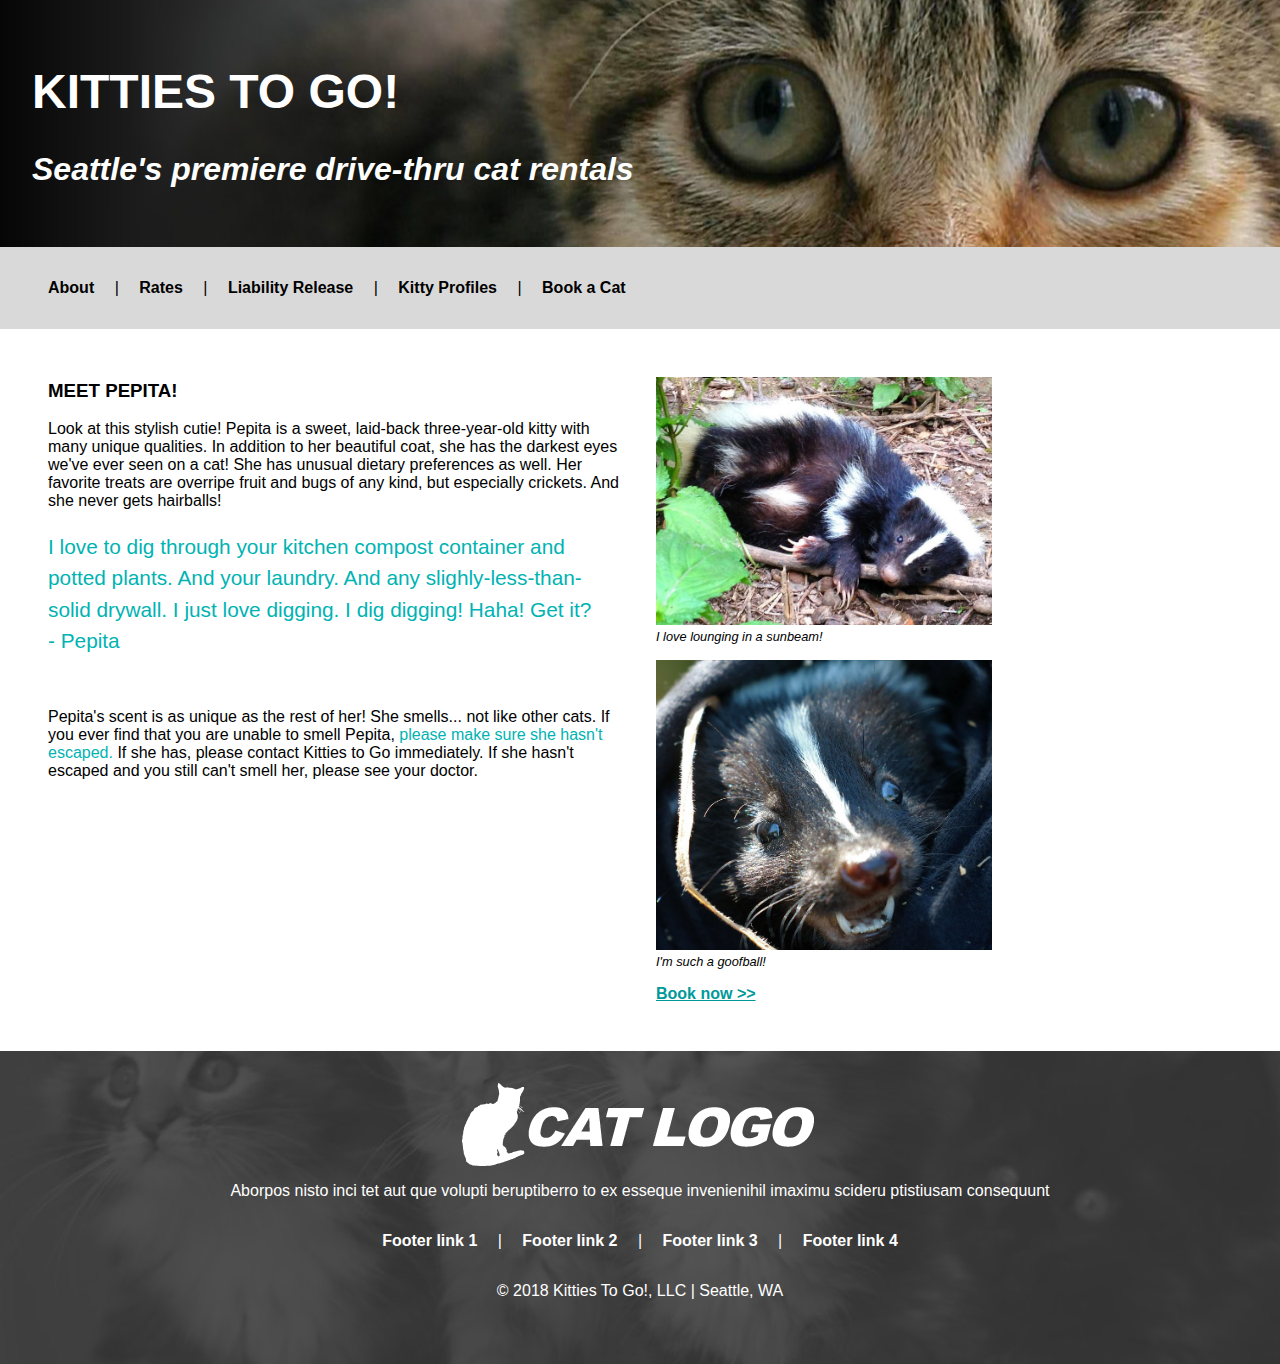
==== cat-of-the-week.html @ 29865edd "upload two pages, images, and styles" ====
<!DOCTYPE html>
<html lang="en">
  <head>
    <link rel="stylesheet" href="styles/stylesheet.css">
    <title>Kitties to Go - Cat of the Week</title>
    <meta charset="utf-8">
    <meta name="author" content="Valerie V. Mehring">    <meta name="viewport" content="width=device-width, initial-scale=1.0">
  </head>
  <body>
    <header>
      <h1>KITTIES TO GO!</h1>
      <h2>Seattle's premiere drive-thru cat rentals</h2>
    </header>
    <nav>
      <a class="nav" href="index.html">About</a> |
      <a class="nav" href="#">Rates</a> |
      <a class="nav" href="#">Liability Release</a> |
      <a class="nav" href="#">Kitty Profiles</a> |
      <a class="nav" href="#">Book a Cat</a>
    </nav>
    <main class="one">
      <article>
        <h3>MEET PEPITA!</h3>
        <p>Look at this stylish cutie! Pepita is a sweet, laid-back three-year-old
          kitty with many unique qualities. In addition to her beautiful coat,
          she has the darkest eyes we've ever seen on a cat! She has unusual
          dietary preferences as well. Her favorite treats are overripe fruit
          and bugs of any kind, but especially crickets. And she never gets
          hairballs!</p>
        <p class="quote">I love to dig through your kitchen compost
          container and potted plants. And your laundry. And any slighly-less-than-
          solid drywall. I just love digging. I dig digging! Haha! Get it?<br>- Pepita</p>
        <p>Pepita's scent is as unique as the rest of her! She smells... not like
          other cats. If you ever find that you are unable to smell Pepita, <span>please
          make sure she hasn't escaped.</span> If she has, please contact Kitties
          to Go immediately. If she hasn't escaped and you still can't
          smell her, please see your doctor.</p>
      </article>
    </main>
    <main class="two">
      <figure>
        <img src="images/pepita.jpg" alt="Portrait of Pepita looking cute!">
        <figcaption>I love lounging in a sunbeam!</figcaption>
      </figure>
      <figure>
        <img src="images/cray-skunk.jpg" alt="Pic of Pepita's sweet face!">
        <figcaption>I'm such a goofball!</figcaption>
      </figure>
      <p><a href="#">Book now >></a></p>
    </main>
    <footer>
      <img src="images/cat-logo.png" alt="Logo consisting of cat silhouette and text">
      <p>Aborpos nisto inci tet aut que volupti beruptiberro to ex  esseque
        invenienihil imaximu scideru ptistiusam consequunt</p>
      <p><a class="fnav" href="#">Footer link 1</a> |
        <a class="fnav" href="#">Footer link 2</a> |
        <a class="fnav" href="#">Footer link 3</a> |
        <a class="fnav" href="#">Footer link 4</a></p>
      <p>© 2018 Kitties To Go!, LLC   |   Seattle, WA</p>
    </footer>
  </body>
</html>
---- styles/stylesheet.css ----
body {
  font-family: Arial, Helvetica, sans-serif;
  display: grid;
  grid-template-columns: 50% 30% 20%;
  grid-template-rows: auto auto auto auto;
  grid-gap: 0;
  padding: 0;
  margin: 0;
}
header {
  grid-column: 1 / 4;
  padding: 2em;
  color: #ffffff;
  background: #009999 url("../images/banner-image.jpg") center no-repeat;
}
nav {
  grid-column: 1 / 4;
  padding: 2em;
  color: #000000;
  background-color: #d9d9d9;
}
.one {
  grid-column: 1 / 2;
  padding: 2em 1em 2em 3em;
}
.two {
  padding: 2em 1em 2em 1em;
  grid-column: 2 / 3;
}
footer {
  grid-column: 1 / 4;
  display: flex;
  padding: 2em 1em 3em 1em;
  color: #ffffff;
  background: #333333 url("../images/footer-image.jpg") center no-repeat;
  align-items: center;
  flex-flow: column wrap;
}
h1 {
  font-size: 3em;
}
h2 {
  font-size: 2em;
  font-style: italic;
  font-stretch: condensed;
}
.nav {
  padding: 1em;
  text-decoration: none;
  color: #000000;
  font-weight: bold;
}
a:link {
  color: #009999;
  font-weight: bold;
}
nav > a:link {
  color: #000000;
}
footer > p > a:link {
  color: #ffffff;
}
a:hover {
  background-color: #009999;
  color: #ffffff;
}
a:visited {
  color: #004d4d;
}
aside {
  float: right;
  padding: 0 0 0 1em;
}
article {
  padding-bottom: 1.5em;
}
span {
  color: #00b3b3;
}
.quote {
  color: #00b3b3;
  font-size: 1.3em;
  padding-bottom: 1.5em;
  line-height: 150%;
}
img {
  max-width: 100%;
  height: auto;
}
figure {
  margin: 1em 1em 1em 0;
}
figcaption {
  font-style: italic;
  font-size: .8em;
}
.thumbnail:hover {
  background-color: #009999;
}
.thumbnail {
  padding: .4em;
}
.fnav {
  padding: 1em;
  text-decoration: none;
  color: #ffffff;
  font-weight: bold;
  align-self:
}
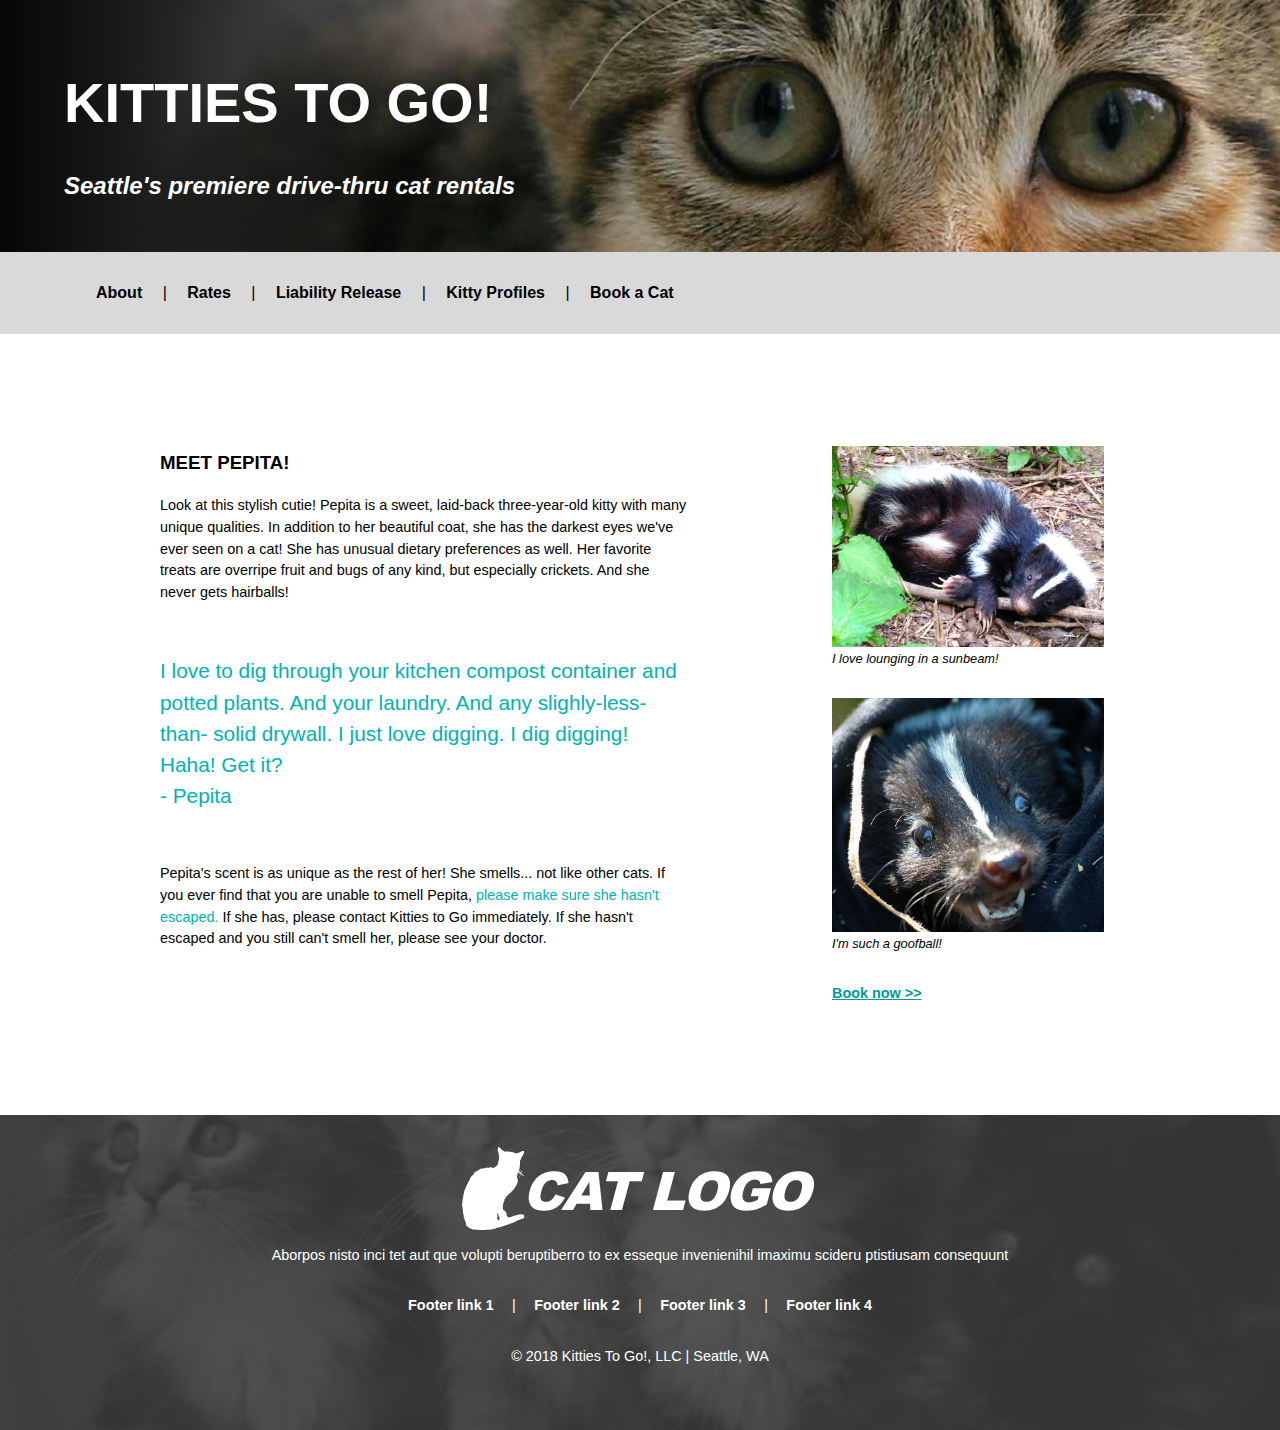
==== commit 8d80f4be: "edits to two pages and stylesheet" ====
--- a/cat-of-the-week.html
+++ b/cat-of-the-week.html
@@ -18,7 +18,8 @@
       <a class="nav" href="#">Kitty Profiles</a> |
       <a class="nav" href="#">Book a Cat</a>
     </nav>
-    <main class="one">
+    <main>
+      <section class="left-column">
       <article>
         <h3>MEET PEPITA!</h3>
         <p>Look at this stylish cutie! Pepita is a sweet, laid-back three-year-old
@@ -36,8 +37,8 @@
           to Go immediately. If she hasn't escaped and you still can't
           smell her, please see your doctor.</p>
       </article>
-    </main>
-    <main class="two">
+    </section>
+    <section class="right-column">
       <figure>
         <img src="images/pepita.jpg" alt="Portrait of Pepita looking cute!">
         <figcaption>I love lounging in a sunbeam!</figcaption>
@@ -47,6 +48,7 @@
         <figcaption>I'm such a goofball!</figcaption>
       </figure>
       <p><a href="#">Book now >></a></p>
+    </section>
     </main>
     <footer>
       <img src="images/cat-logo.png" alt="Logo consisting of cat silhouette and text">
--- a/styles/stylesheet.css
+++ b/styles/stylesheet.css
@@ -1,34 +1,42 @@
 body {
   font-family: Arial, Helvetica, sans-serif;
+  margin: 0;
+  border: 0;
+  padding: 0;
+
+}
+header {
+  padding: 2em 2em 2em 4em;
+  color: #ffffff;
+  background: #009999 url("../images/banner-image.jpg") center no-repeat;
+}
+nav {
+  padding: 2em 2em 2em 5em;
+  color: #000000;
+  background-color: #d9d9d9;
+}
+main {
   display: grid;
-  grid-template-columns: 50% 30% 20%;
-  grid-template-rows: auto auto auto auto;
+  grid-template-columns: 60% 40%;
   grid-gap: 0;
   padding: 0;
   margin: 0;
 }
-header {
-  grid-column: 1 / 4;
-  padding: 2em;
-  color: #ffffff;
-  background: #009999 url("../images/banner-image.jpg") center no-repeat;
+.left-column {
+  grid-column: 1 / 2;
+  display: block;
+  margin: 2em;
+  border: 0;
+  padding: 4em 3em 4em 8em;
 }
-nav {
-  grid-column: 1 / 4;
-  padding: 2em;
-  color: #000000;
-  background-color: #d9d9d9;
-}
-.one {
-  grid-column: 1 / 2;
-  padding: 2em 1em 2em 3em;
-}
-.two {
-  padding: 2em 1em 2em 1em;
+.right-column {
   grid-column: 2 / 3;
+  display: block;
+  margin: 2em;
+  border: 0;
+  padding: 4em 8em 4em 2em;
 }
 footer {
-  grid-column: 1 / 4;
   display: flex;
   padding: 2em 1em 3em 1em;
   color: #ffffff;
@@ -37,12 +45,15 @@
   flex-flow: column wrap;
 }
 h1 {
-  font-size: 3em;
+  font-size: 3.5em;
 }
 h2 {
-  font-size: 2em;
+  font-size: 1.5em;
   font-style: italic;
-  font-stretch: condensed;
+
+}
+h3 {
+  line-height: 150%;
 }
 .nav {
   padding: 1em;
@@ -67,9 +78,11 @@
 a:visited {
   color: #004d4d;
 }
-aside {
-  float: right;
-  padding: 0 0 0 1em;
+nav > a:visited {
+  color: #000000;
+}
+footer > p > a:visited {
+  color: #ffffff;
 }
 article {
   padding-bottom: 1.5em;
@@ -77,9 +90,14 @@
 span {
   color: #00b3b3;
 }
+p {
+  font-size: .9em;
+  line-height: 150%;
+}
 .quote {
   color: #00b3b3;
   font-size: 1.3em;
+  padding-top: 1.5em;
   padding-bottom: 1.5em;
   line-height: 150%;
 }
@@ -87,8 +105,12 @@
   max-width: 100%;
   height: auto;
 }
+.float-right {
+  float: right;
+  padding: 0 1em 1em 1em;
+}
 figure {
-  margin: 1em 1em 1em 0;
+  margin: 1em 1em 2em 0;
 }
 figcaption {
   font-style: italic;
@@ -105,5 +127,4 @@
   text-decoration: none;
   color: #ffffff;
   font-weight: bold;
-  align-self:
 }
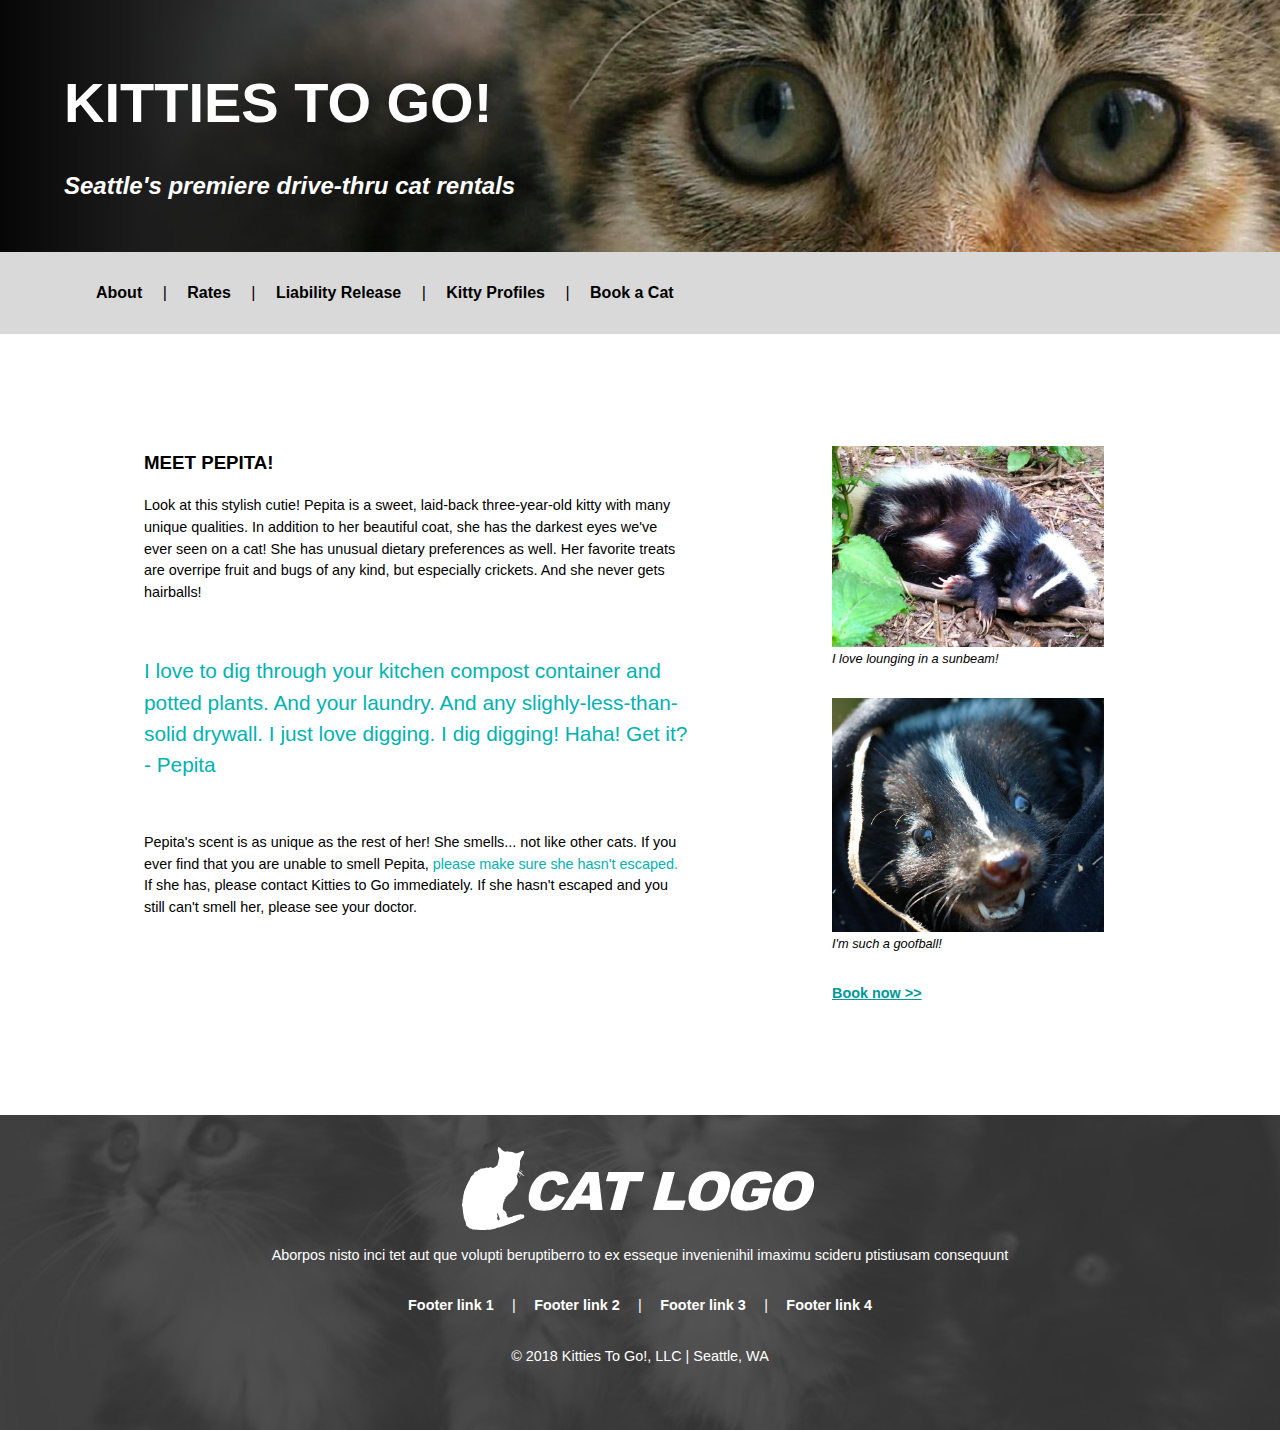
==== commit 4e44c2ea: "edits to two pages and stylesheet, part 2" ====
--- a/cat-of-the-week.html
+++ b/cat-of-the-week.html
@@ -20,6 +20,7 @@
     </nav>
     <main>
       <section class="left-column">
+        <h3 class="hidden">Left column</h3>
       <article>
         <h3>MEET PEPITA!</h3>
         <p>Look at this stylish cutie! Pepita is a sweet, laid-back three-year-old
@@ -39,6 +40,7 @@
       </article>
     </section>
     <section class="right-column">
+      <h3 class="hidden">Right column</h3>
       <figure>
         <img src="images/pepita.jpg" alt="Portrait of Pepita looking cute!">
         <figcaption>I love lounging in a sunbeam!</figcaption>
--- a/styles/stylesheet.css
+++ b/styles/stylesheet.css
@@ -27,7 +27,7 @@
   display: block;
   margin: 2em;
   border: 0;
-  padding: 4em 3em 4em 8em;
+  padding: 4em 3em 4em 7em;
 }
 .right-column {
   grid-column: 2 / 3;
@@ -54,6 +54,9 @@
 }
 h3 {
   line-height: 150%;
+}
+.hidden {
+  display: none;
 }
 .nav {
   padding: 1em;
